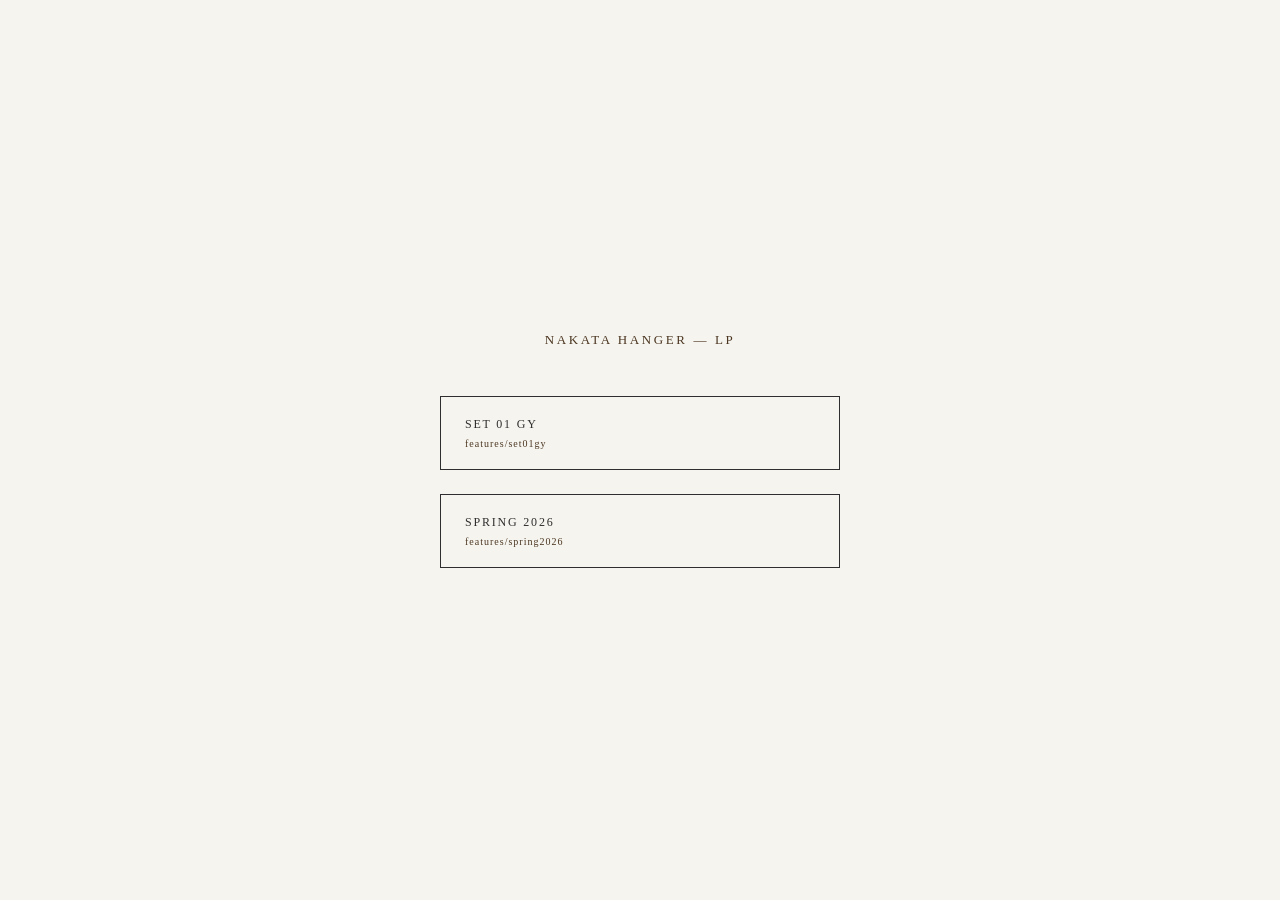
==== index.html @ e76ac4cd "initial: NAKATA HANGER LP 管理リポジトリを構築 - features/set01gy: SET 01 GY LP を追加 - features/spring2026: SPR" ====
<!DOCTYPE html>
<html lang="ja">
<head>
  <meta charset="UTF-8">
  <meta name="viewport" content="width=device-width, initial-scale=1.0">
  <title>NAKATA HANGER | LP 管理</title>
  <style>
    * { margin: 0; padding: 0; box-sizing: border-box; }
    body {
      background: #F6F4EF;
      color: #2E2E2E;
      font-family: 'Hiragino Mincho ProN', 'Yu Mincho', serif;
      min-height: 100vh;
      display: flex;
      flex-direction: column;
      align-items: center;
      justify-content: center;
      padding: 60px 24px;
    }
    h1 {
      font-size: 13px;
      letter-spacing: 0.2em;
      color: #4B3621;
      margin-bottom: 48px;
      font-weight: normal;
    }
    .list {
      list-style: none;
      display: flex;
      flex-direction: column;
      gap: 24px;
      width: 100%;
      max-width: 400px;
    }
    .list a {
      display: block;
      padding: 20px 24px;
      border: 1px solid #2E2E2E;
      text-decoration: none;
      color: #2E2E2E;
      font-size: 12px;
      letter-spacing: 0.15em;
      transition: opacity 0.3s;
    }
    .list a:hover { opacity: 0.5; }
    .list span {
      display: block;
      font-size: 10px;
      color: #4B3621;
      margin-top: 6px;
      letter-spacing: 0.1em;
    }
  </style>
</head>
<body>
  <h1>NAKATA HANGER — LP</h1>
  <ul class="list">
    <li>
      <a href="features/set01gy/index.html">
        SET 01 GY
        <span>features/set01gy</span>
      </a>
    </li>
    <li>
      <a href="features/spring2026/docs/index.html">
        SPRING 2026
        <span>features/spring2026</span>
      </a>
    </li>
  </ul>
</body>
</html>
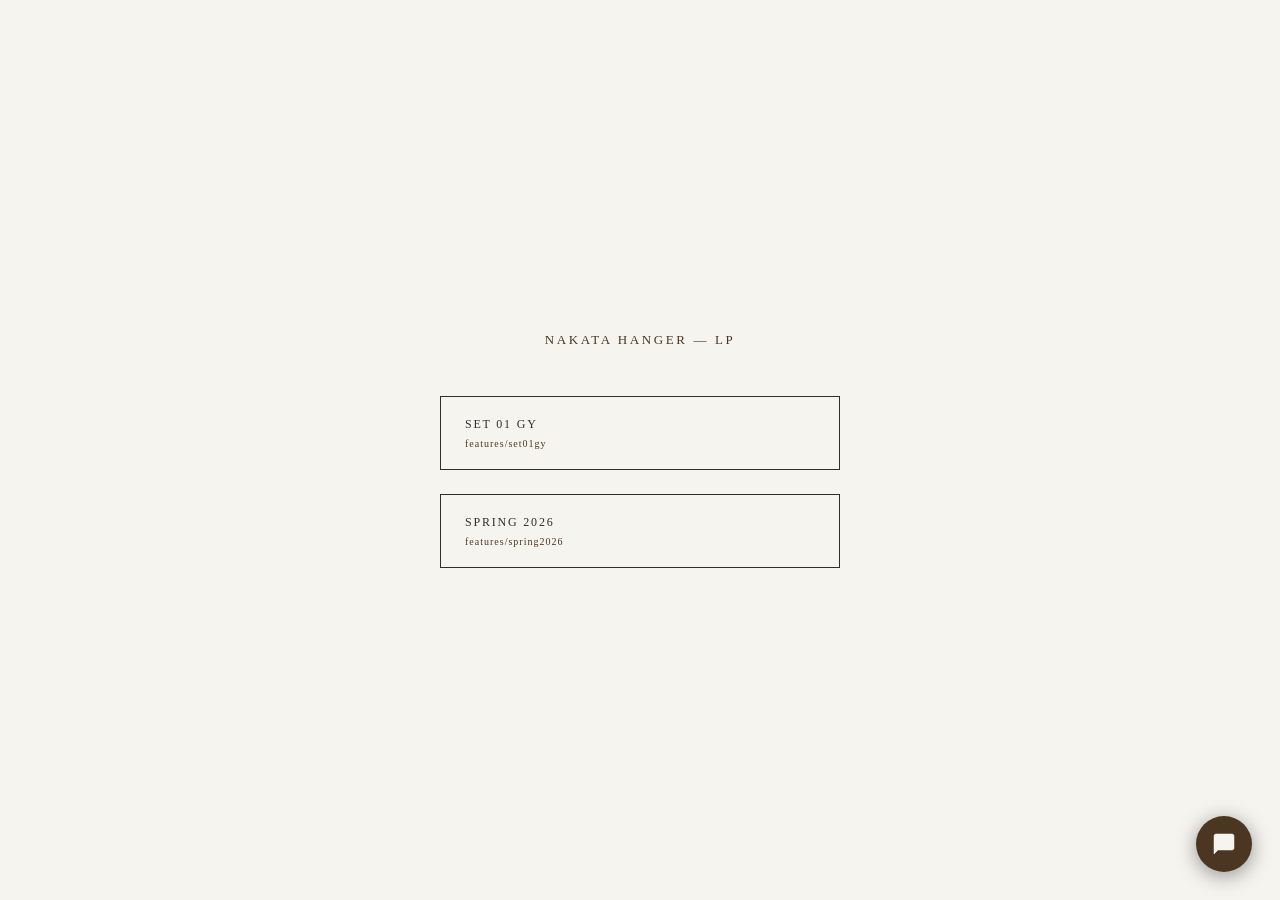
==== commit 7b52894c: "feat: index.htmlにチャットボット埋め込み Co-Authored-By: Claude Sonnet 4.6 <noreply@anthropic.com>" ====
--- a/index.html
+++ b/index.html
@@ -62,11 +62,12 @@
       </a>
     </li>
     <li>
-      <a href="features/spring2026/docs/index.html">
+      <a href="features/spring2026/index.html">
         SPRING 2026
         <span>features/spring2026</span>
       </a>
     </li>
   </ul>
+  <script src="nakata-chatbot.js"></script>
 </body>
 </html>
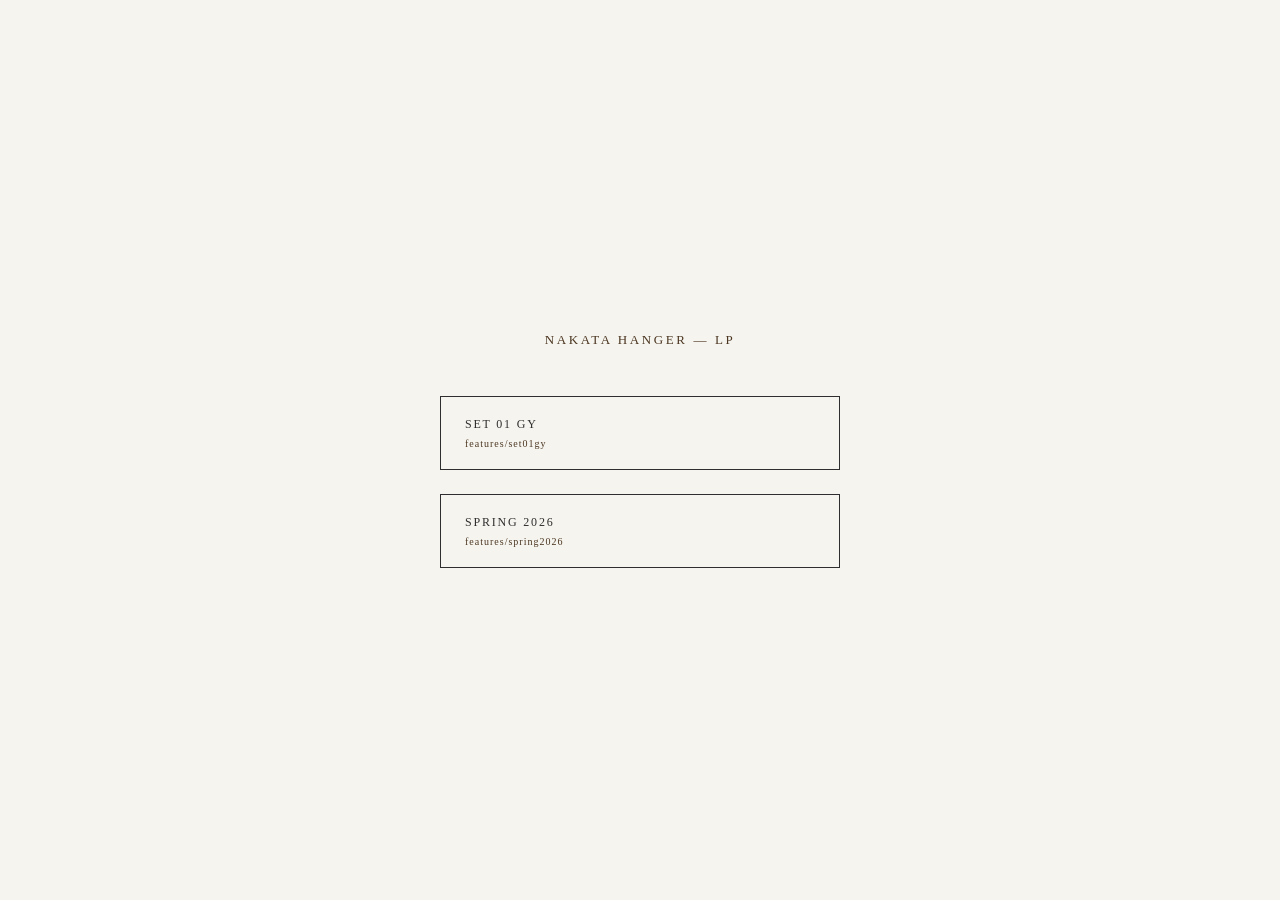
==== commit 8a8c1071: "revert: index.htmlからチャットボット埋め込みを削除（LP管理ページのため） Co-Authored-By: Claude Sonnet 4.6 <noreply@anthropic." ====
--- a/index.html
+++ b/index.html
@@ -68,6 +68,5 @@
       </a>
     </li>
   </ul>
-  <script src="nakata-chatbot.js"></script>
 </body>
 </html>
